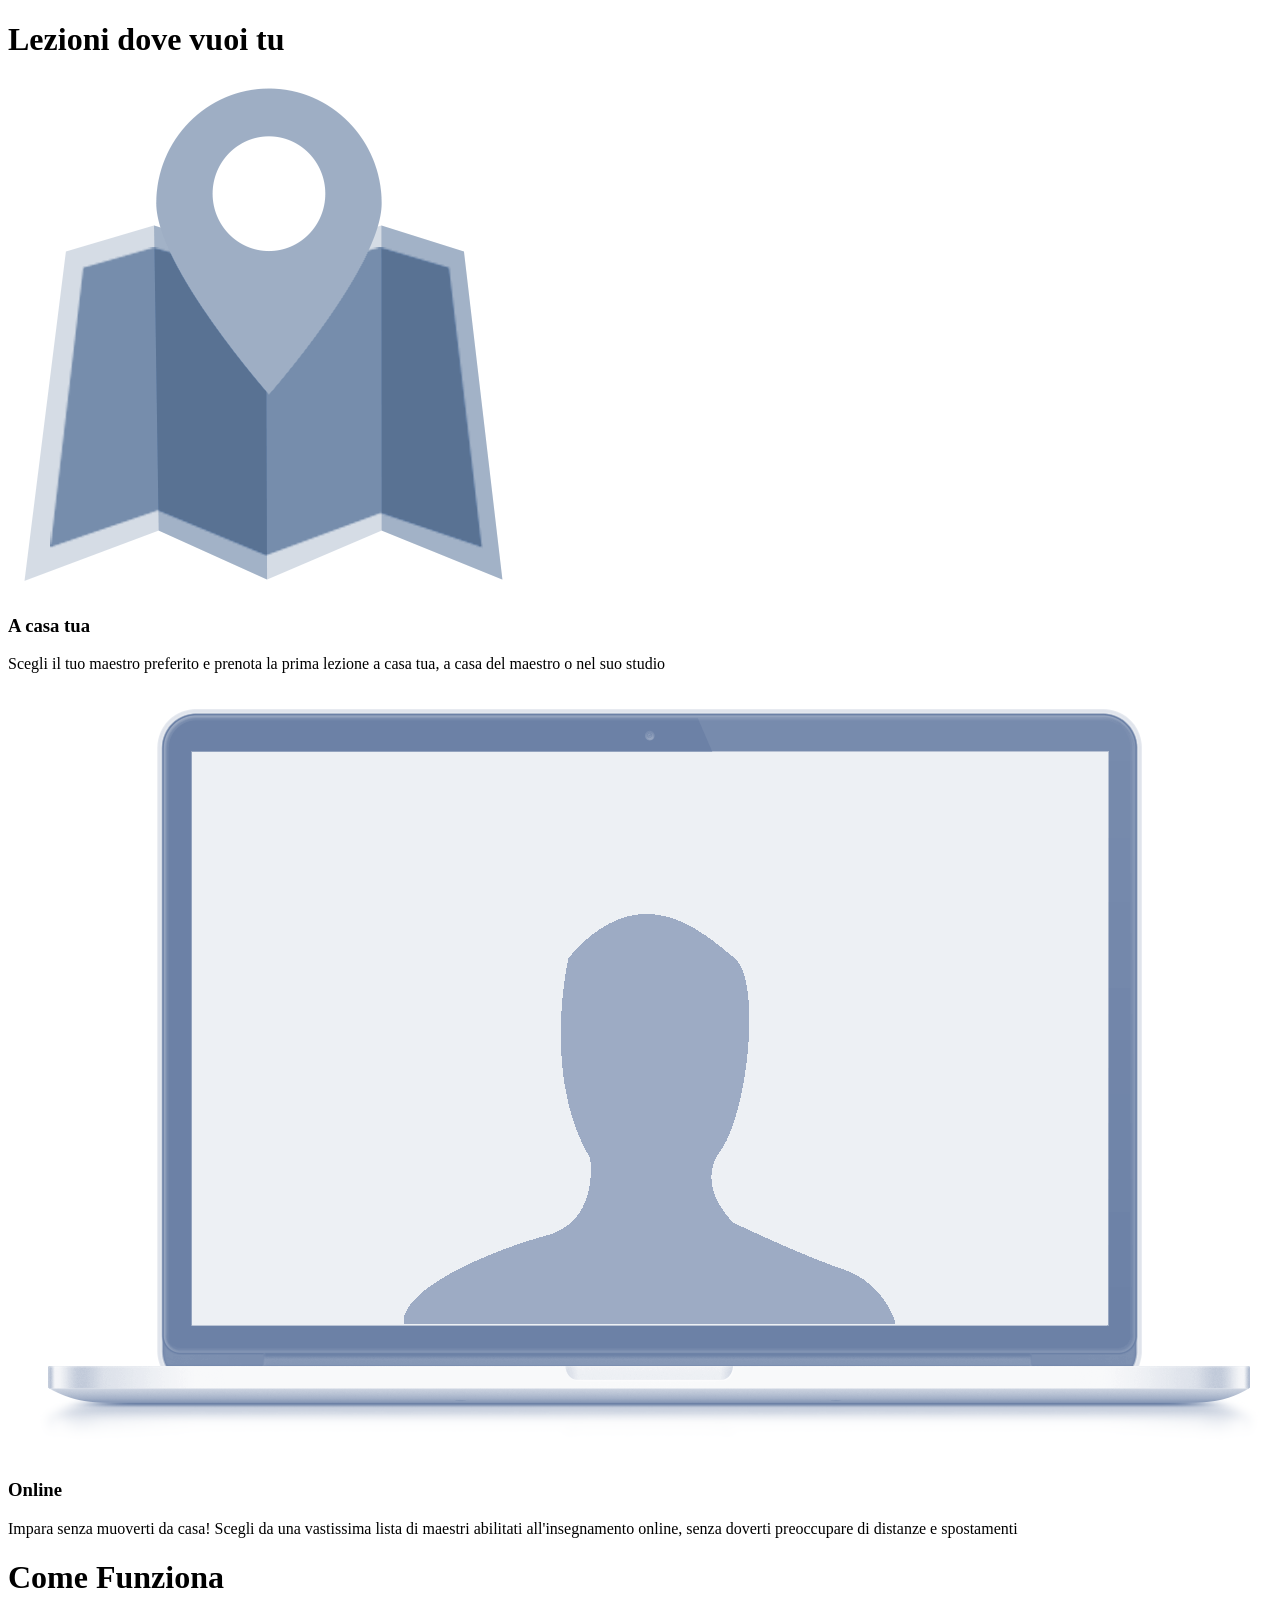
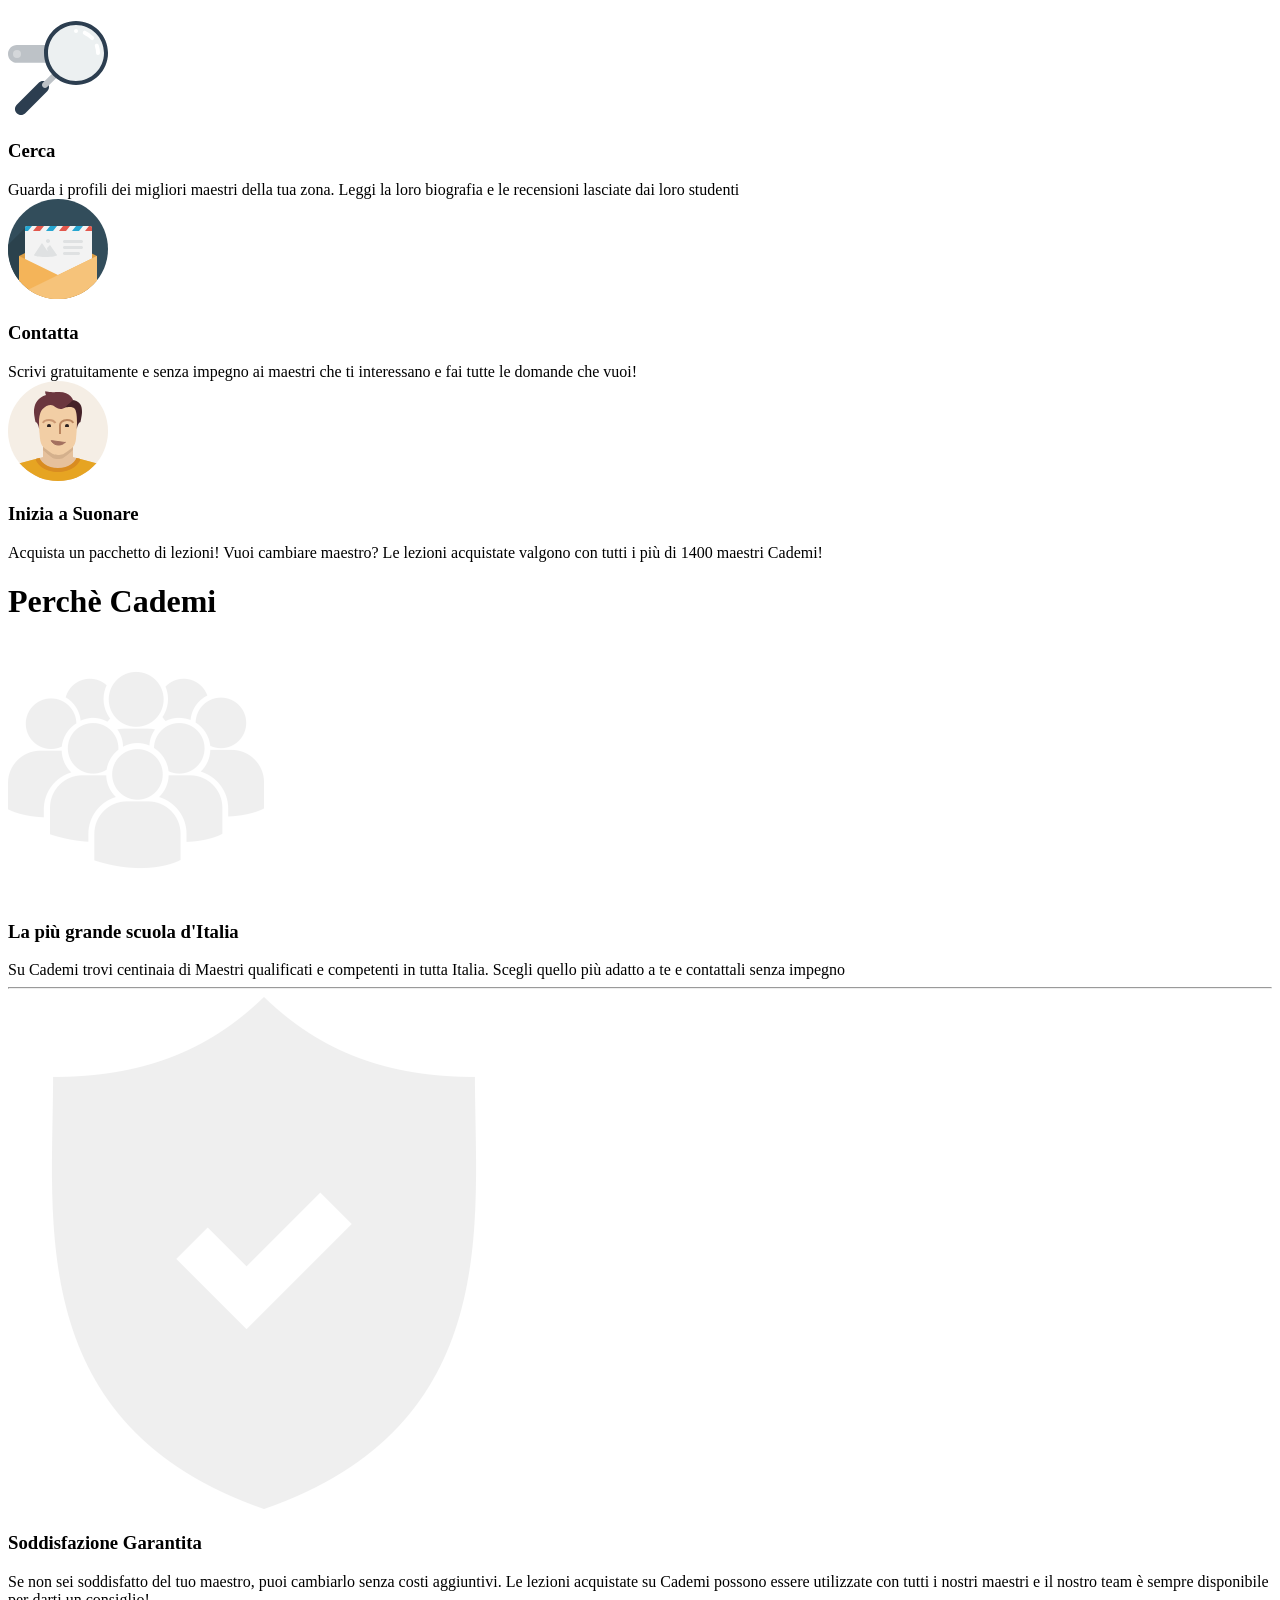
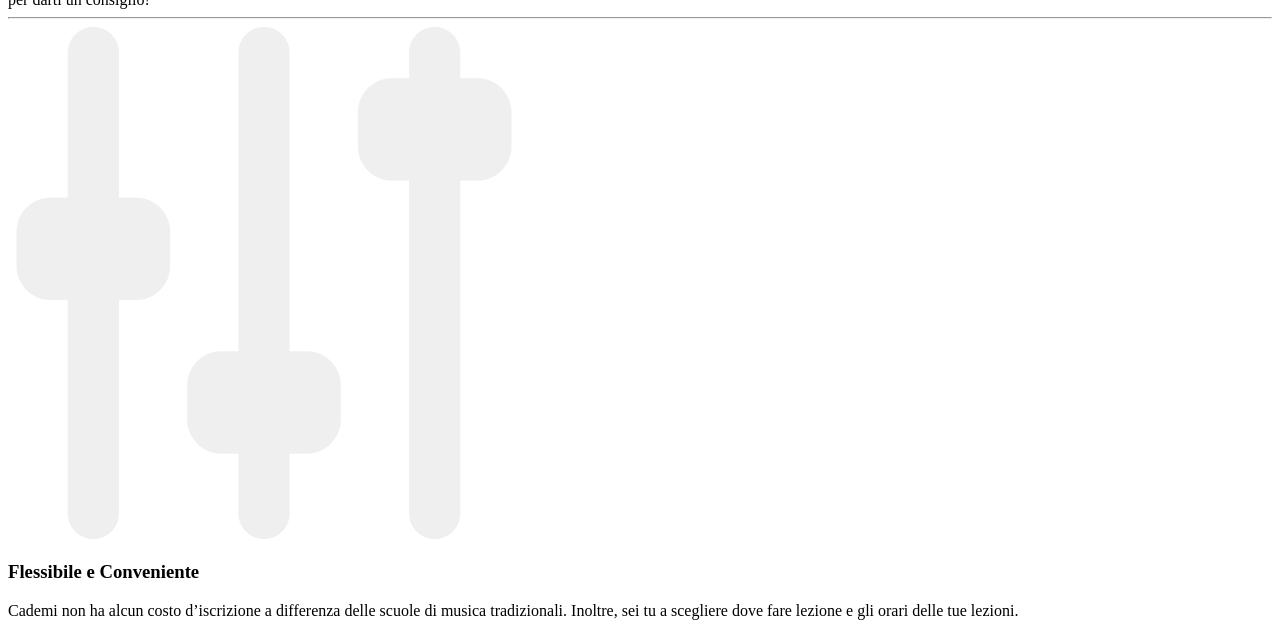
==== index.html @ 040211f9 "added framework 12 bool responsive" ====
<!DOCTYPE html>
<html>
  <head>
    <meta charset="utf-8">
    <!-- google font -->
    <link rel="preconnect" href="https://fonts.gstatic.com">
    <link href="https://fonts.googleapis.com/css2?family=Oswald:wght@300;400&display=swap" rel="stylesheet">
    <!-- /google font -->
    <meta name="viewport" content="width=device-width, initial-scale=1.0">
    <link rel="stylesheet" href="style.css">
    <title>Boolean aCademy</title>
  </head>
  <body>
    <div id="lezioni" class="container">
      <div class="row">
        <h1>Lezioni dove vuoi tu</h1>
        <div class="left">
          <img src="img/icon/maps.png" alt="">
          <h3>A casa tua</h3>
          Scegli il tuo maestro preferito e prenota la prima lezione a casa tua, a casa del maestro o nel suo studio
        </div>
        <div class="right">
          <img src="img/icon/screen.png" alt="">
          <h3>Online</h3>
          Impara senza muoverti da casa! Scegli da una vastissima lista di maestri abilitati all'insegnamento online, senza doverti preoccupare di distanze e spostamenti
        </div>
      </div>
    </div>

    <div id="steps" class="container grey">
      <div class="row">
        <h1>Come Funziona</h1>
        <div class="left">
          <img src="img/search.svg" alt="">
          <h3>Cerca</h3>
          Guarda i profili dei migliori maestri della tua zona. Leggi la loro biografia e le recensioni lasciate dai loro studenti
        </div>
        <div class="central">
          <img src="img/letter.svg" alt="">
          <h3>Contatta</h3>
          Scrivi gratuitamente e senza impegno ai maestri che ti interessano e fai tutte le domande che vuoi!
        </div>
        <div class="right">
          <img src="img/male.svg" alt="">
          <h3>Inizia a Suonare</h3>
          Acquista un pacchetto di lezioni! Vuoi cambiare maestro? Le lezioni acquistate valgono con tutti i più di 1400 maestri Cademi!
        </div>
      </div>
    </div>

    <div id="why" class="container grey">
      <div class="row">
        <h1>Perchè Cademi</h1>
        <div class="first">
          <img src="img/icon/profile.png" alt="">
          <h3>La più grande scuola d'Italia</h3>
          Su Cademi trovi centinaia di Maestri qualificati e competenti in tutta Italia. Scegli quello più adatto a te e contattali senza impegno
          <hr>
        </div>
        <div class="second">
          <img src="img/icon/secure.png" alt="">
          <h3>Soddisfazione Garantita</h3>
          Se non sei soddisfatto del tuo maestro, puoi cambiarlo senza costi aggiuntivi. Le lezioni acquistate su Cademi possono essere utilizzate con tutti i nostri maestri e il nostro team è sempre disponibile per darti un consiglio!
          <hr>
        </div>
        <div class="third">
          <img src="img/icon/flex.png" alt="">
          <h3>Flessibile e Conveniente</h3>
          Cademi non ha alcun costo d’iscrizione a differenza delle scuole di musica tradizionali. Inoltre, sei tu a scegliere dove fare lezione e gli orari delle tue lezioni.
        </div>
      </div>
    </div>
  </body>
</html>
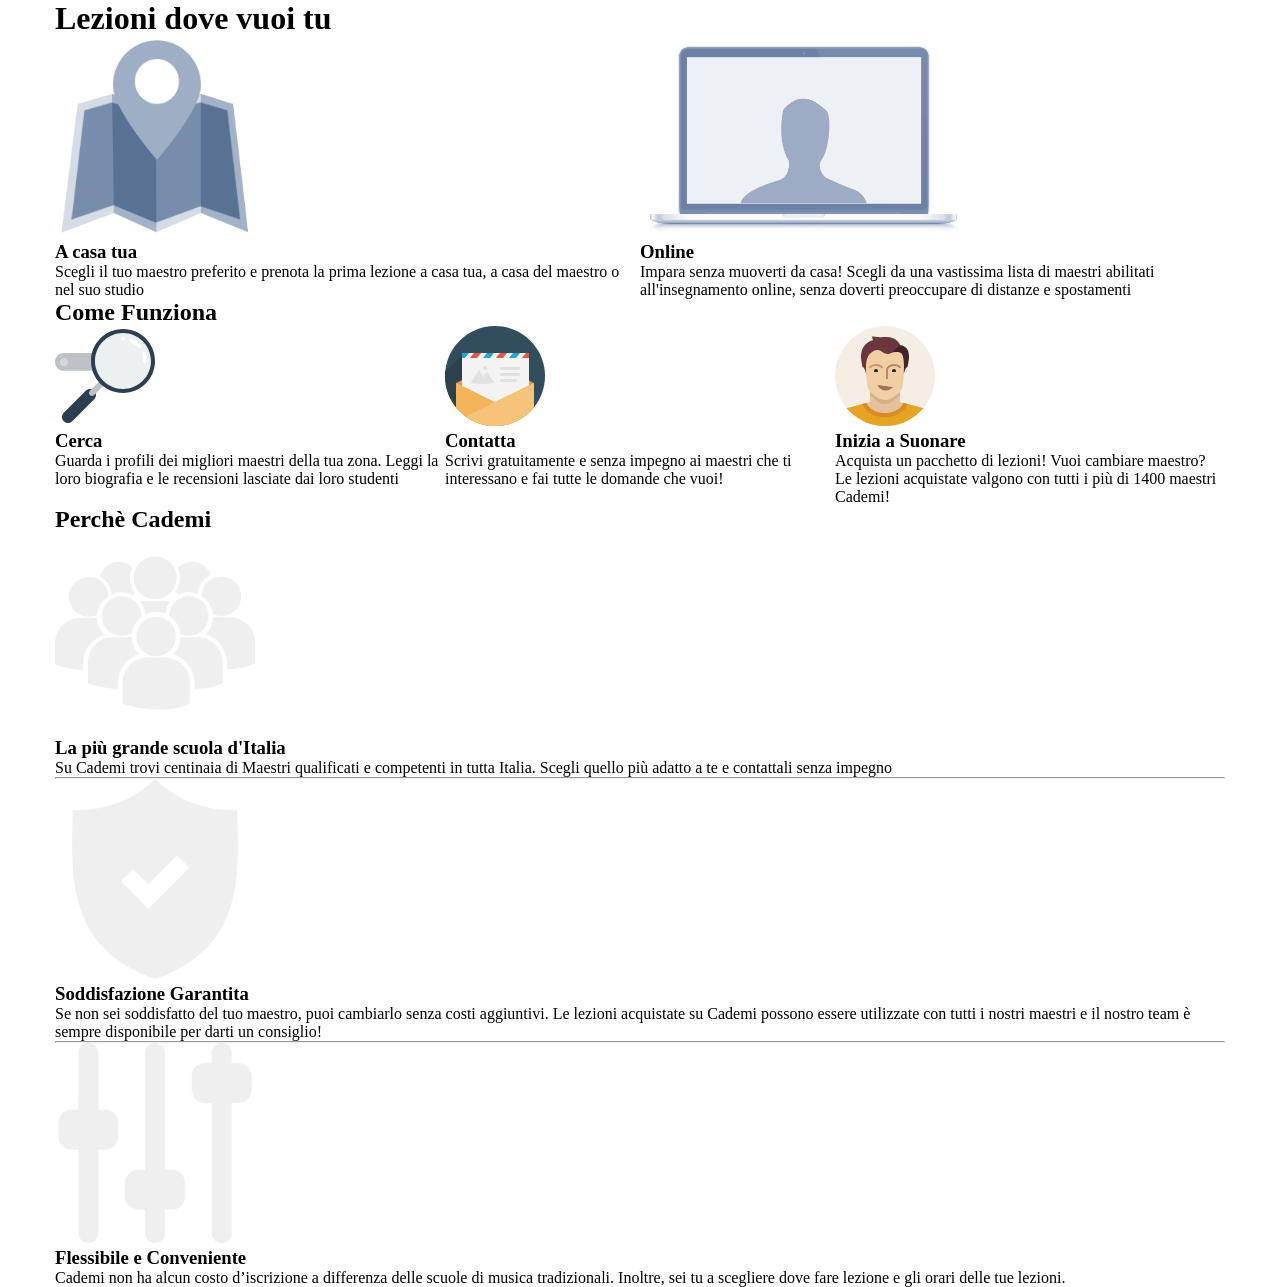
==== commit 88924188: "index updated for responsive settings" ====
--- a/index.html
+++ b/index.html
@@ -1,74 +1,88 @@
 <!DOCTYPE html>
-<html>
-  <head>
-    <meta charset="utf-8">
-    <!-- google font -->
-    <link rel="preconnect" href="https://fonts.gstatic.com">
-    <link href="https://fonts.googleapis.com/css2?family=Oswald:wght@300;400&display=swap" rel="stylesheet">
-    <!-- /google font -->
-    <meta name="viewport" content="width=device-width, initial-scale=1.0">
-    <link rel="stylesheet" href="style.css">
-    <title>Boolean aCademy</title>
-  </head>
-  <body>
-    <div id="lezioni" class="container">
-      <div class="row">
-        <h1>Lezioni dove vuoi tu</h1>
-        <div class="left">
-          <img src="img/icon/maps.png" alt="">
-          <h3>A casa tua</h3>
-          Scegli il tuo maestro preferito e prenota la prima lezione a casa tua, a casa del maestro o nel suo studio
+<html lang="en">
+<head>
+  <meta charset="UTF-8">
+  <!-- media query -->
+  <meta name="viewport" content="width=device-width, initial-scale=1.0">
+  <!-- /media query -->
+  <meta http-equiv="X-UA-Compatible" content="ie=edge">
+  <!-- Framework 12 bool -->
+  <link rel="stylesheet" href="css/12-bool.css">
+  <!-- /framework 12 bool -->
+  <!-- google font -->
+  <link rel="preconnect" href="https://fonts.gstatic.com">
+  <link href="https://fonts.googleapis.com/css2?family=Oswald:wght@300;400&display=swap" rel="stylesheet">
+  <!-- /google font -->
+  <!-- style.css -->
+  <link rel="stylesheet" href="css/style.css">
+  <!-- /style.css -->
+  <title>wannabe with framework</title>
+</head>
+<body>
+  <!-- header -->
+  <header>
+    <div class="container">
+      <h1>Lezioni dove vuoi tu</h1>
+      <div class="col-lg-6">
+        <img src="img/icon/maps.png" alt="freccia location">
+        <h3>A casa tua</h3>
+        <p>Scegli il tuo maestro preferito e prenota la prima lezione a casa tua, a casa del maestro o nel suo studio</p>
+      </div>
+      <div class="col-lg-6">
+        <img src="img/icon/screen.png" alt="comp portatile">
+        <h3>Online</h3>
+        <p>Impara senza muoverti da casa! Scegli da una vastissima lista di maestri abilitati all'insegnamento online, senza doverti preoccupare di distanze e spostamenti</p>
+      </div>
+    </div>
+  </header>
+  <!-- /header -->
+  <main>
+    <!-- section_1 -->
+    <section>
+      <div class="container">
+        <h1>Come Funziona</h1>
+        <div class="col-lg-4">
+          <img src="img/search.svg" alt="lente d'ingrandimento">
+          <h3>Cerca</h3>
+          <p>Guarda i profili dei migliori maestri della tua zona. Leggi la loro biografia e le recensioni lasciate dai loro studenti</p>
         </div>
-        <div class="right">
-          <img src="img/icon/screen.png" alt="">
-          <h3>Online</h3>
-          Impara senza muoverti da casa! Scegli da una vastissima lista di maestri abilitati all'insegnamento online, senza doverti preoccupare di distanze e spostamenti
+        <div class="col-lg-4">
+          <img src="img/letter.svg" alt="busta mail">
+          <h3>Contatta</h3>
+          <p>Scrivi gratuitamente e senza impegno ai maestri che ti interessano e fai tutte le domande che vuoi!</p>
+        </div>
+        <div class="col-lg-4">
+          <img src="img/male.svg" alt="volto stilizzato">
+          <h3>Inizia a Suonare</h3>
+          <p>Acquista un pacchetto di lezioni! Vuoi cambiare maestro? Le lezioni acquistate valgono con tutti i più di 1400 maestri Cademi!</p>
         </div>
       </div>
-    </div>
-
-    <div id="steps" class="container grey">
-      <div class="row">
-        <h1>Come Funziona</h1>
-        <div class="left">
-          <img src="img/search.svg" alt="">
-          <h3>Cerca</h3>
-          Guarda i profili dei migliori maestri della tua zona. Leggi la loro biografia e le recensioni lasciate dai loro studenti
+    </section>
+    <!-- /section_1 -->
+    <!-- section_2 -->
+    <section>
+      <div class="container">
+        <h1>Perchè Cademi</h1>
+        <div class="col-lg-12">
+          <img src="img/icon/profile.png" alt="lente d'ingrandimento">
+          <h3>La più grande scuola d'Italia</h3>
+          <p>Su Cademi trovi centinaia di Maestri qualificati e competenti in tutta Italia. Scegli quello più adatto a te e contattali senza impegno</p>
+          <hr>
         </div>
-        <div class="central">
-          <img src="img/letter.svg" alt="">
-          <h3>Contatta</h3>
-          Scrivi gratuitamente e senza impegno ai maestri che ti interessano e fai tutte le domande che vuoi!
+        <div class="col-lg-12">
+          <img src="img/icon/secure.png" alt="icona stemma">
+          <h3>Soddisfazione Garantita</h3>
+          <p>Se non sei soddisfatto del tuo maestro, puoi cambiarlo senza costi aggiuntivi. Le lezioni acquistate su Cademi possono essere utilizzate con tutti i nostri maestri e il nostro team è sempre disponibile per darti un consiglio!</p>
+          <hr>
         </div>
-        <div class="right">
-          <img src="img/male.svg" alt="">
-          <h3>Inizia a Suonare</h3>
-          Acquista un pacchetto di lezioni! Vuoi cambiare maestro? Le lezioni acquistate valgono con tutti i più di 1400 maestri Cademi!
+        <div class="col-lg-12">
+          <img src="img/icon/flex.png" alt="icona settings">
+          <h3>Flessibile e Conveniente</h3>
+          <p>Cademi non ha alcun costo d’iscrizione a differenza delle scuole di musica tradizionali. Inoltre, sei tu a scegliere dove fare lezione e gli orari delle tue lezioni.</p>
         </div>
       </div>
-    </div>
-
-    <div id="why" class="container grey">
-      <div class="row">
-        <h1>Perchè Cademi</h1>
-        <div class="first">
-          <img src="img/icon/profile.png" alt="">
-          <h3>La più grande scuola d'Italia</h3>
-          Su Cademi trovi centinaia di Maestri qualificati e competenti in tutta Italia. Scegli quello più adatto a te e contattali senza impegno
-          <hr>
-        </div>
-        <div class="second">
-          <img src="img/icon/secure.png" alt="">
-          <h3>Soddisfazione Garantita</h3>
-          Se non sei soddisfatto del tuo maestro, puoi cambiarlo senza costi aggiuntivi. Le lezioni acquistate su Cademi possono essere utilizzate con tutti i nostri maestri e il nostro team è sempre disponibile per darti un consiglio!
-          <hr>
-        </div>
-        <div class="third">
-          <img src="img/icon/flex.png" alt="">
-          <h3>Flessibile e Conveniente</h3>
-          Cademi non ha alcun costo d’iscrizione a differenza delle scuole di musica tradizionali. Inoltre, sei tu a scegliere dove fare lezione e gli orari delle tue lezioni.
-        </div>
-      </div>
-    </div>
-  </body>
+    </section>
+    <!-- /section_2 -->
+  </main>
+</body>
 </html>
--- a/css/12-bool.css
+++ b/css/12-bool.css
@@ -0,0 +1,262 @@
+/* framework 12-bool */
+/* RESET */
+*{
+  box-sizing: border-box;
+  margin: 0;
+  padding: 0;
+}
+/* /RESET */
+/* mix */
+.container{
+  max-width: 1170px;
+  margin: 0 auto;
+}
+[class*="col-"]{
+  float: left;
+}
+.container::after{
+  content: "";
+  display: block;
+  clear: both;
+}
+/* mix */
+/* responsive */
+/* /smartphone < 768 */
+@media screen and (min-width: 992px){
+  .col-xs-1{
+    width: calc( (100% / 12) * 1 )
+  }
+  .col-xs-2{
+    width: calc( (100% / 12) * 2 )
+  }
+  .col-xs-3{
+    width: calc( (100% / 12) * 3 )
+  }
+  .col-xs-4{
+    width: calc( (100% / 12) * 4 )
+  }
+  .col-xs-5{
+    width: calc( (100% / 12) * 5 )
+  }
+  .col-xs-6{
+    width: calc( (100% / 12) * 6 )
+  }
+  .col-xs-7{
+    width: calc( (100% / 12) * 7 )
+  }
+  .col-xs-8{
+    width: calc( (100% / 12) * 8 )
+  }
+  .col-xs-9{
+    width: calc( (100% / 12) * 9 )
+  }
+  .col-xs-10{
+    width: calc( (100% / 12) * 10 )
+  }
+  .col-xs-11{
+    width: calc( (100% / 12) * 11 )
+  }
+  .col-xs-12{
+    width: calc( (100% / 12) * 12 )
+  }
+      /* offset smartphone < 768 */
+  .offset-xs-1{
+    margin-left: calc( (100% / 12) * 1 )
+  }
+  .offset-xs-2{
+    margin-left: calc( (100% / 12) * 2 )
+  }
+  .offset-xs-3{
+    margin-left: calc( (100% / 12) * 3 )
+  }
+  .offset-xs-4{
+    margin-left: calc( (100% / 12) * 4 )
+  }
+  .offset-xs-5{
+    margin-left: calc( (100% / 12) * 5 )
+  }
+  .offset-xs-6{
+    margin-left: calc( (100% / 12) * 6 )
+  }
+  .offset-xs-7{
+    margin-left: calc( (100% / 12) * 7 )
+  }
+  .offset-xs-8{
+    margin-left: calc( (100% / 12) * 8 )
+  }
+  .offset-xs-9{
+    margin-left: calc( (100% / 12) * 9 )
+  }
+  .offset-xs-10{
+    margin-left: calc( (100% / 12) * 10 )
+  }
+  .offset-xs-11{
+    margin-left: calc( (100% / 12) * 11 )
+  }
+  /* element display none */
+  .d-none-xs{
+    display:none;
+  }
+  /* /element display none */
+}
+/* /smartphone < 768 */
+/* tablet from 768px to 991px */
+@media screen and (min-width: 768px) and (max-width: 991px){
+  .col-md-1{
+    width: calc( (100% / 12) * 1 )
+  }
+  .col-md-2{
+    width: calc( (100% / 12) * 2 )
+  }
+  .col-md-3{
+    width: calc( (100% / 12) * 3 )
+  }
+  .col-md-4{
+    width: calc( (100% / 12) * 4 )
+  }
+  .col-md-5{
+    width: calc( (100% / 12) * 5 )
+  }
+  .col-md-6{
+    width: calc( (100% / 12) * 6 )
+  }
+  .col-md-7{
+    width: calc( (100% / 12) * 7 )
+  }
+  .col-md-8{
+    width: calc( (100% / 12) * 8 )
+  }
+  .col-md-9{
+    width: calc( (100% / 12) * 9 )
+  }
+  .col-md-10{
+    width: calc( (100% / 12) * 10 )
+  }
+  .col-md-11{
+    width: calc( (100% / 12) * 11 )
+  }
+  .col-md-12{
+    width: calc( (100% / 12) * 12 )
+  }
+      /* offset tablet from 768px to 991px */
+  .offset-md-1{
+    margin-left: calc( (100% / 12) * 1 )
+  }
+  .offset-md-2{
+    margin-left: calc( (100% / 12) * 2 )
+  }
+  .offset-md-3{
+    margin-left: calc( (100% / 12) * 3 )
+  }
+  .offset-md-4{
+    margin-left: calc( (100% / 12) * 4 )
+  }
+  .offset-md-5{
+    margin-left: calc( (100% / 12) * 5 )
+  }
+  .offset-md-6{
+    margin-left: calc( (100% / 12) * 6 )
+  }
+  .offset-md-7{
+    margin-left: calc( (100% / 12) * 7 )
+  }
+  .offset-md-8{
+    margin-left: calc( (100% / 12) * 8 )
+  }
+  .offset-md-9{
+    margin-left: calc( (100% / 12) * 9 )
+  }
+  .offset-md-10{
+    margin-left: calc( (100% / 12) * 10 )
+  }
+  .offset-md-11{
+    margin-left: calc( (100% / 12) * 11 )
+  }
+      /* offset tablet from 768px to 991px */
+      /* element display none */
+  .d-none-md{
+    display:none;
+  }
+      /* /element display none */
+}
+/* /tablet from 768px to 991px */
+/* desktop > 992 */
+@media screen and (min-width: 992px){
+  .col-lg-1{
+    width: calc( (100% / 12) * 1 )
+  }
+  .col-lg-2{
+    width: calc( (100% / 12) * 2 )
+  }
+  .col-lg-3{
+    width: calc( (100% / 12) * 3 )
+  }
+  .col-lg-4{
+    width: calc( (100% / 12) * 4 )
+  }
+  .col-lg-5{
+    width: calc( (100% / 12) * 5 )
+  }
+  .col-lg-6{
+    width: calc( (100% / 12) * 6 )
+  }
+  .col-lg-7{
+    width: calc( (100% / 12) * 7 )
+  }
+  .col-lg-8{
+    width: calc( (100% / 12) * 8 )
+  }
+  .col-lg-9{
+    width: calc( (100% / 12) * 9 )
+  }
+  .col-lg-10{
+    width: calc( (100% / 12) * 10 )
+  }
+  .col-lg-11{
+    width: calc( (100% / 12) * 11 )
+  }
+  .col-lg-12{
+    width: calc( (100% / 12) * 12 )
+  }
+      /* offset desktop > 992 */
+  .offset-lg-1{
+    margin-left: calc( (100% / 12) * 1 )
+  }
+  .offset-lg-2{
+    margin-left: calc( (100% / 12) * 2 )
+  }
+  .offset-lg-3{
+    margin-left: calc( (100% / 12) * 3 )
+  }
+  .offset-lg-4{
+    margin-left: calc( (100% / 12) * 4 )
+  }
+  .offset-lg-5{
+    margin-left: calc( (100% / 12) * 5 )
+  }
+  .offset-lg-6{
+    margin-left: calc( (100% / 12) * 6 )
+  }
+  .offset-lg-7{
+    margin-left: calc( (100% / 12) * 7 )
+  }
+  .offset-lg-8{
+    margin-left: calc( (100% / 12) * 8 )
+  }
+  .offset-lg-9{
+    margin-left: calc( (100% / 12) * 9 )
+  }
+  .offset-lg-10{
+    margin-left: calc( (100% / 12) * 10 )
+  }
+  .offset-lg-11{
+    margin-left: calc( (100% / 12) * 11 )
+  }
+  .d-none-lg{
+    display:none;
+  }
+}
+/* /desktop > 992 */
+/* /responsive */
+
+/* /framework */
--- a/css/style.css
+++ b/css/style.css
@@ -0,0 +1,3 @@
+img{
+  max-height: 200px;
+}
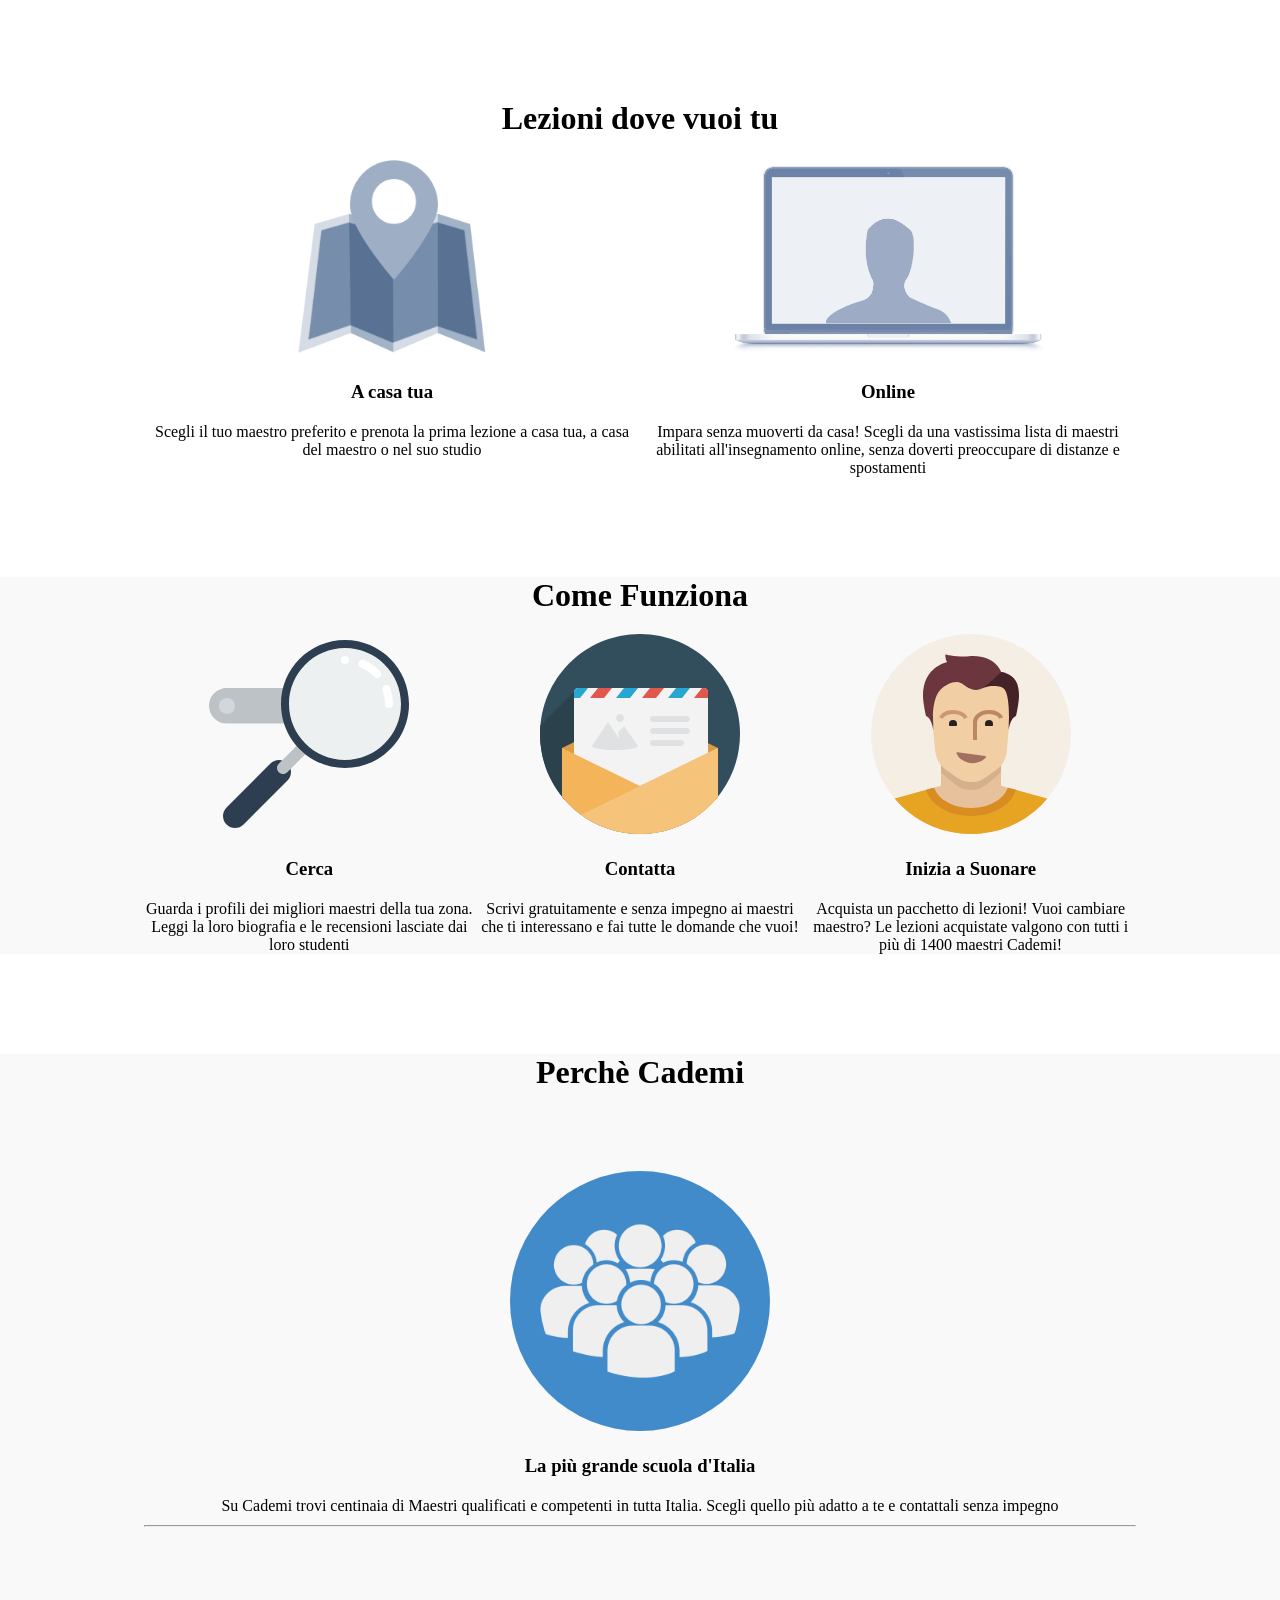
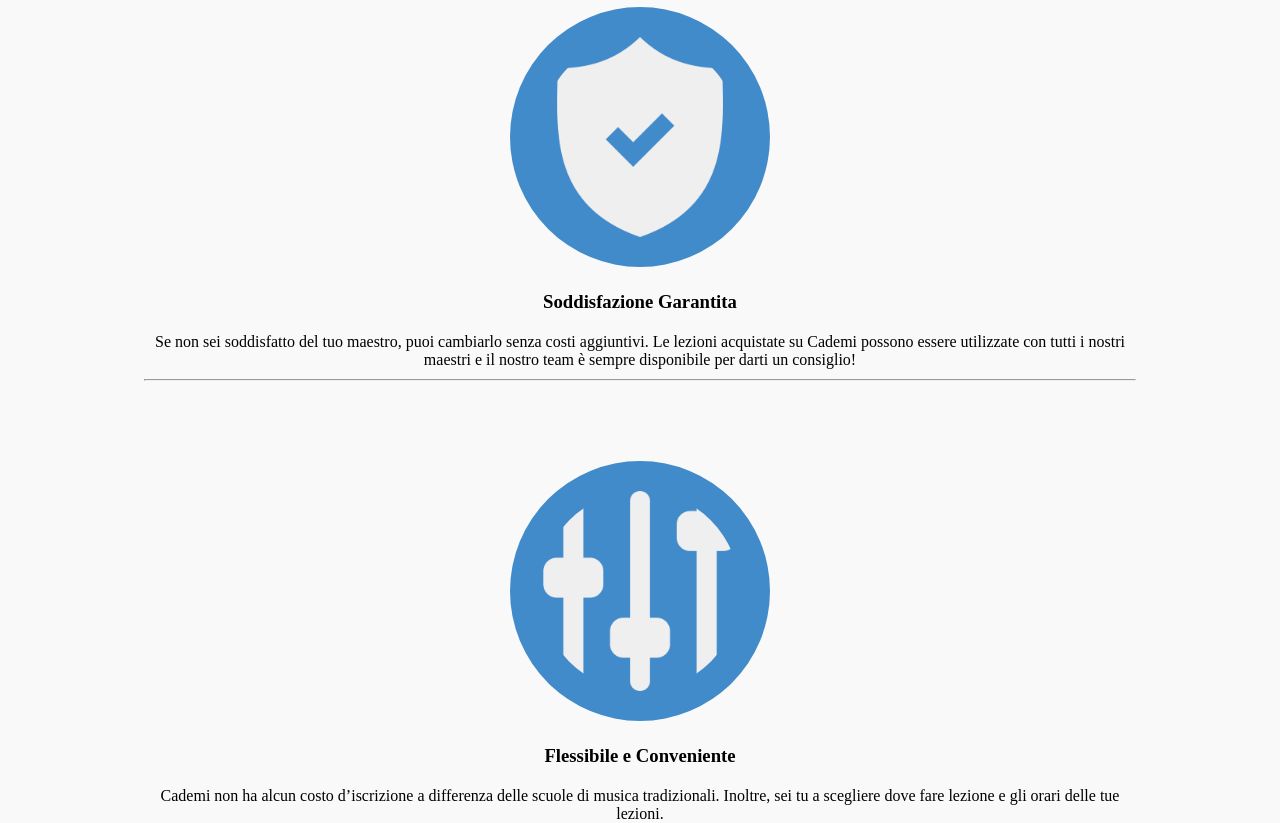
==== commit 523d0d95: "css style- media desktop  wannabe website" ====
--- a/index.html
+++ b/index.html
@@ -38,7 +38,7 @@
   <!-- /header -->
   <main>
     <!-- section_1 -->
-    <section>
+    <section class="section_1">
       <div class="container">
         <h1>Come Funziona</h1>
         <div class="col-lg-4">
@@ -60,7 +60,7 @@
     </section>
     <!-- /section_1 -->
     <!-- section_2 -->
-    <section>
+    <section class="section_2">
       <div class="container">
         <h1>Perchè Cademi</h1>
         <div class="col-lg-12">
--- a/css/12-bool.css
+++ b/css/12-bool.css
@@ -8,7 +8,7 @@
 /* /RESET */
 /* mix */
 .container{
-  max-width: 1170px;
+  max-width: 992px;
   margin: 0 auto;
 }
 [class*="col-"]{
--- a/css/style.css
+++ b/css/style.css
@@ -1,3 +1,31 @@
 img{
-  max-height: 200px;
+  height: 200px;
+  margin-top: 20px;
 }
+h3{
+  margin: 20px;
+}
+*{
+  text-align: center;
+}
+h1{
+  font-size: 32px;
+}
+hr{
+  margin-top: 10px;
+}
+.section_1,
+.section_2{
+  background-color: #f9f9f9;
+}
+.section_2 img{
+  height: 260px;
+  padding: 30px;
+  border-radius: 50%;
+  background-color: #428bca;
+  margin-top: 80px;
+
+}
+.container{
+  margin-top:100px;
+}
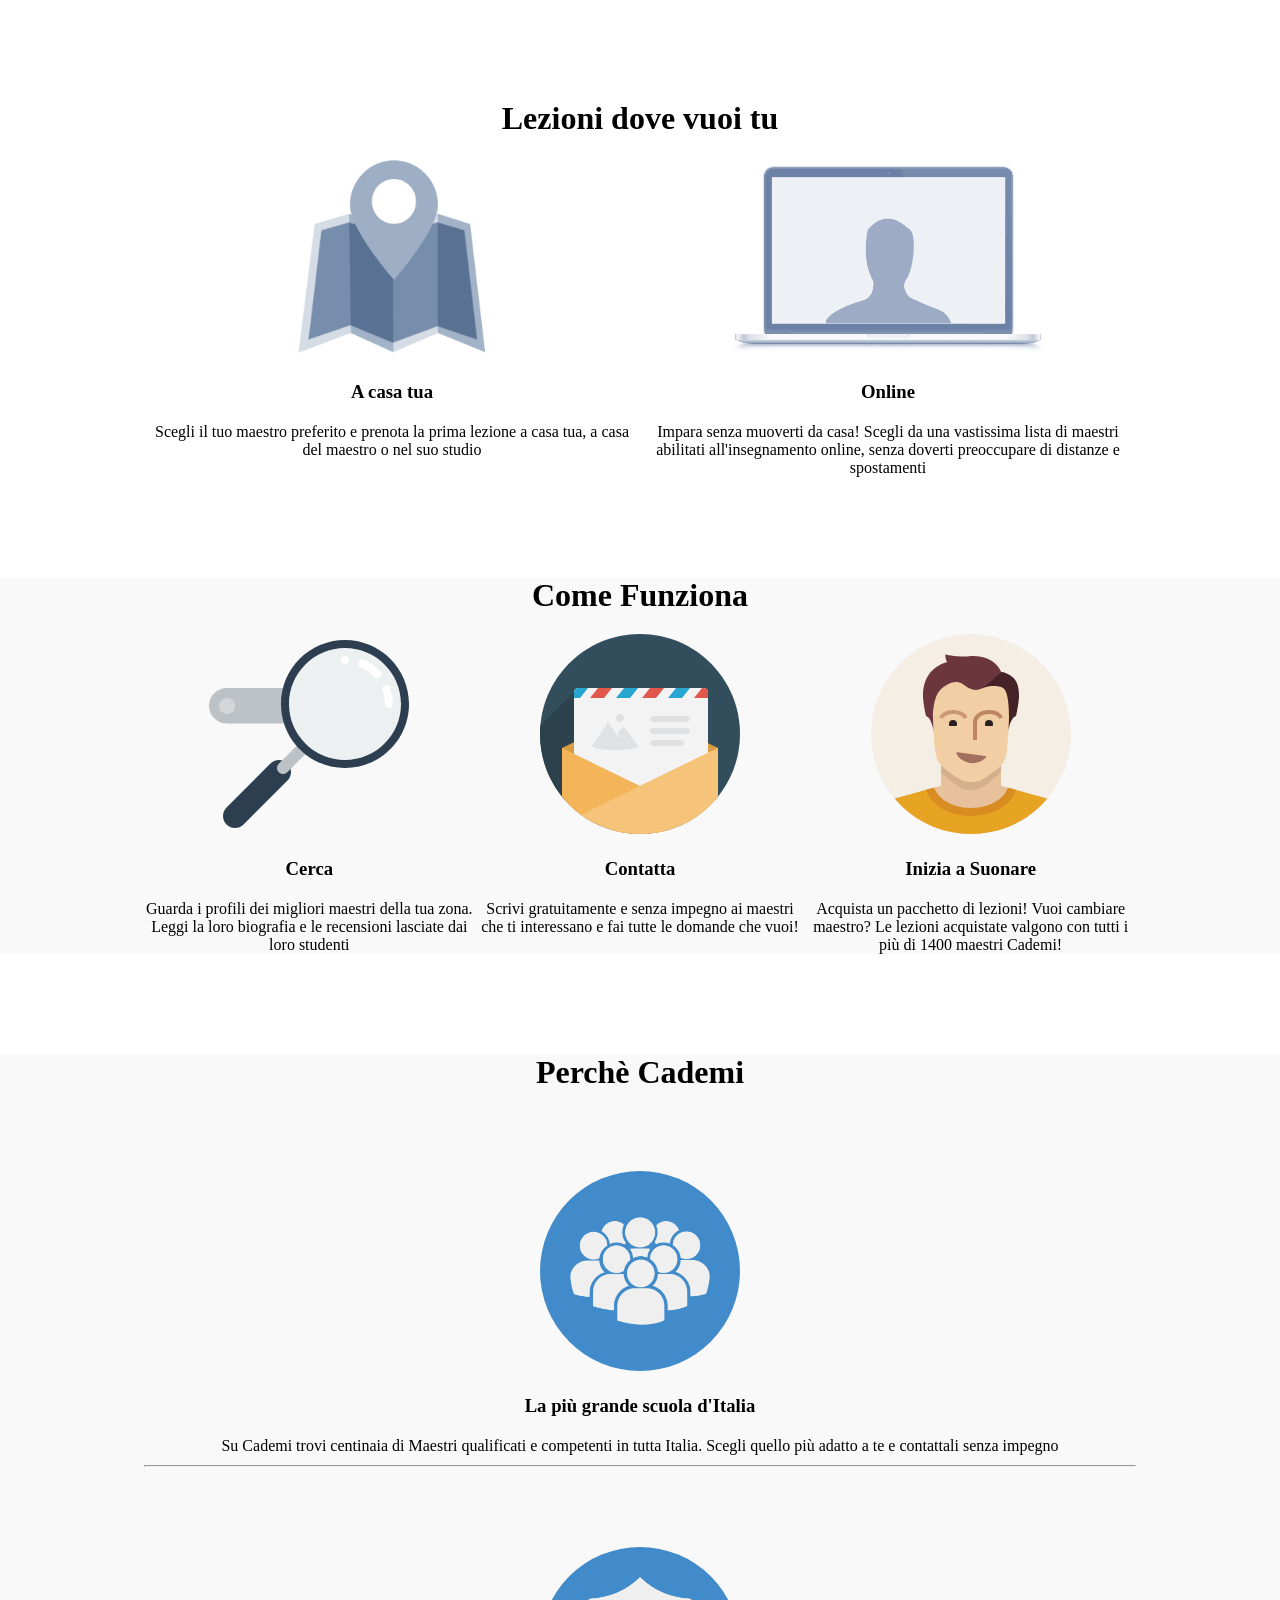
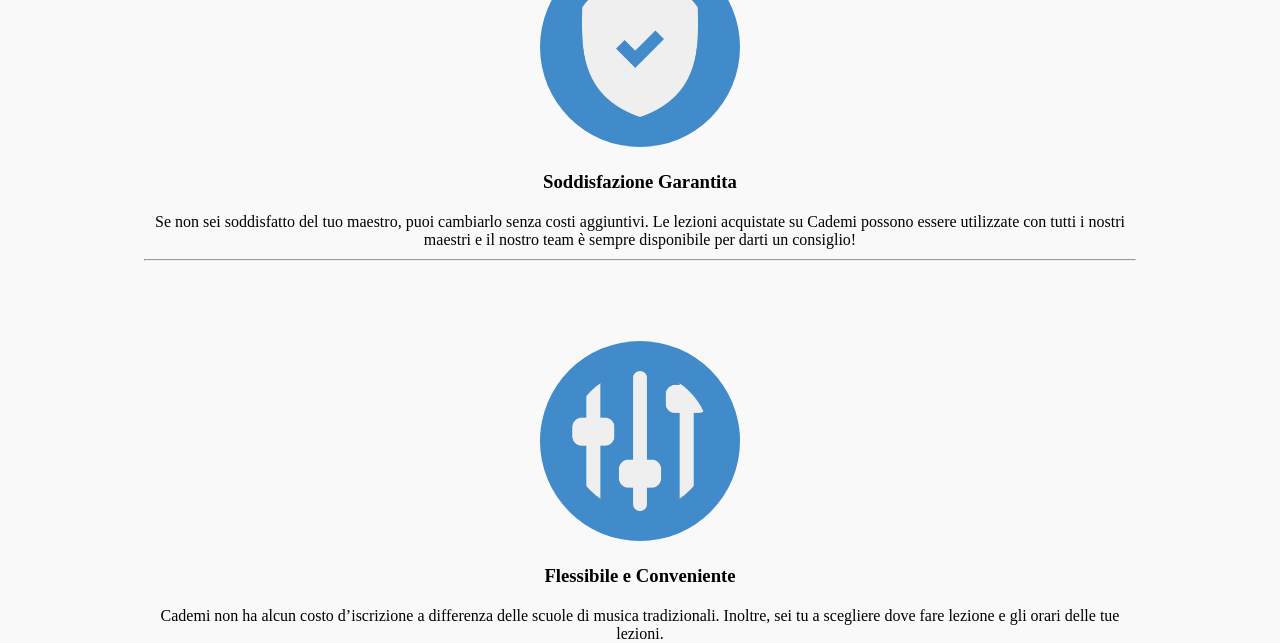
==== commit dd27031b: "responsive tablet from 768px to 991px" ====
--- a/index.html
+++ b/index.html
@@ -23,12 +23,12 @@
   <header>
     <div class="container">
       <h1>Lezioni dove vuoi tu</h1>
-      <div class="col-lg-6">
+      <div class="col-lg-6 col-md-6">
         <img src="img/icon/maps.png" alt="freccia location">
         <h3>A casa tua</h3>
         <p>Scegli il tuo maestro preferito e prenota la prima lezione a casa tua, a casa del maestro o nel suo studio</p>
       </div>
-      <div class="col-lg-6">
+      <div class="col-lg-6 col-md-6">
         <img src="img/icon/screen.png" alt="comp portatile">
         <h3>Online</h3>
         <p>Impara senza muoverti da casa! Scegli da una vastissima lista di maestri abilitati all'insegnamento online, senza doverti preoccupare di distanze e spostamenti</p>
@@ -41,17 +41,17 @@
     <section class="section_1">
       <div class="container">
         <h1>Come Funziona</h1>
-        <div class="col-lg-4">
+        <div class="col-lg-4 col-md-6">
           <img src="img/search.svg" alt="lente d'ingrandimento">
           <h3>Cerca</h3>
           <p>Guarda i profili dei migliori maestri della tua zona. Leggi la loro biografia e le recensioni lasciate dai loro studenti</p>
         </div>
-        <div class="col-lg-4">
+        <div class="col-lg-4 col-md-6">
           <img src="img/letter.svg" alt="busta mail">
           <h3>Contatta</h3>
           <p>Scrivi gratuitamente e senza impegno ai maestri che ti interessano e fai tutte le domande che vuoi!</p>
         </div>
-        <div class="col-lg-4">
+        <div class="col-lg-4 col-md-6 offset-md-3">
           <img src="img/male.svg" alt="volto stilizzato">
           <h3>Inizia a Suonare</h3>
           <p>Acquista un pacchetto di lezioni! Vuoi cambiare maestro? Le lezioni acquistate valgono con tutti i più di 1400 maestri Cademi!</p>
@@ -63,19 +63,19 @@
     <section class="section_2">
       <div class="container">
         <h1>Perchè Cademi</h1>
-        <div class="col-lg-12">
+        <div class="col-lg-12 col-md-6">
           <img src="img/icon/profile.png" alt="lente d'ingrandimento">
           <h3>La più grande scuola d'Italia</h3>
           <p>Su Cademi trovi centinaia di Maestri qualificati e competenti in tutta Italia. Scegli quello più adatto a te e contattali senza impegno</p>
-          <hr>
+          <hr class="d-none-md">
         </div>
-        <div class="col-lg-12">
+        <div class="col-lg-12 col-md-6">
           <img src="img/icon/secure.png" alt="icona stemma">
           <h3>Soddisfazione Garantita</h3>
           <p>Se non sei soddisfatto del tuo maestro, puoi cambiarlo senza costi aggiuntivi. Le lezioni acquistate su Cademi possono essere utilizzate con tutti i nostri maestri e il nostro team è sempre disponibile per darti un consiglio!</p>
-          <hr>
+          <hr class="d-none-md">
         </div>
-        <div class="col-lg-12">
+        <div class="col-lg-12 col-md-6 offset-md-3">
           <img src="img/icon/flex.png" alt="icona settings">
           <h3>Flessibile e Conveniente</h3>
           <p>Cademi non ha alcun costo d’iscrizione a differenza delle scuole di musica tradizionali. Inoltre, sei tu a scegliere dove fare lezione e gli orari delle tue lezioni.</p>
--- a/css/12-bool.css
+++ b/css/12-bool.css
@@ -8,7 +8,7 @@
 /* /RESET */
 /* mix */
 .container{
-  max-width: 992px;
+  max-width: 1170px;
   margin: 0 auto;
 }
 [class*="col-"]{
--- a/css/style.css
+++ b/css/style.css
@@ -1,12 +1,17 @@
+/* desktop style + all */
+.container *{
+  text-align: center;
+}
+.container{
+  max-width: 992px;
+  margin-top:100px;
+}
 img{
-  height: 200px;
+  max-height: 200px;
   margin-top: 20px;
 }
 h3{
   margin: 20px;
-}
-*{
-  text-align: center;
 }
 h1{
   font-size: 32px;
@@ -18,14 +23,62 @@
 .section_2{
   background-color: #f9f9f9;
 }
+.section_1 img{
+  min-height: 200px;
+}
 .section_2 img{
   height: 260px;
   padding: 30px;
   border-radius: 50%;
   background-color: #428bca;
   margin-top: 80px;
-
 }
-.container{
-  margin-top:100px;
+/* /desktop style + all */
+/* tablet from 768px to 991px */
+@media screen and (min-width: 768px) and (max-width: 991px){
+  body{
+    font-family: 'Oswald', sans-serif;
+  }
+  .container{
+    width: 90%;
+    margin-top: 0;
+  }
+  [class*="col"]{
+    padding: 0 20px 0 20px;
+  }
+  img{
+    max-height: 180px;
+    margin-top: 80px;
+  }
+  h1{
+    font-size: 60px;
+    padding-top: 100px;
+    text-transform: uppercase;
+    color: #ffffff;
+    text-shadow: 10px 10px 10px rgba(0, 0, 0, 0.5);
+  }
+  h3{
+    font-size: 30px;
+    margin-top: 20px;
+    text-transform: uppercase;
+  }
+  hr{
+    width: 40%;
+    margin: auto;
+    margin-top: 80px;
+    border: 1px solid black;
+  }
+  .section_2{
+    padding-bottom: 100px;
+  }
+  header,
+  .section_2{
+    background: rgb(34,138,161);
+    background: linear-gradient(0deg, rgba(34,138,161,1) 0%, rgba(99,255,139,1) 100%, rgba(0,255,233,1) 100%);
+  }
+  .section_1{
+    background: rgb(34,138,161);
+    background: linear-gradient(180deg, rgba(34,138,161,1) 0%, rgba(99,255,139,1) 100%, rgba(0,255,233,1) 100%);
+  }
 }
+/* /tablet from 768px to 991px */
